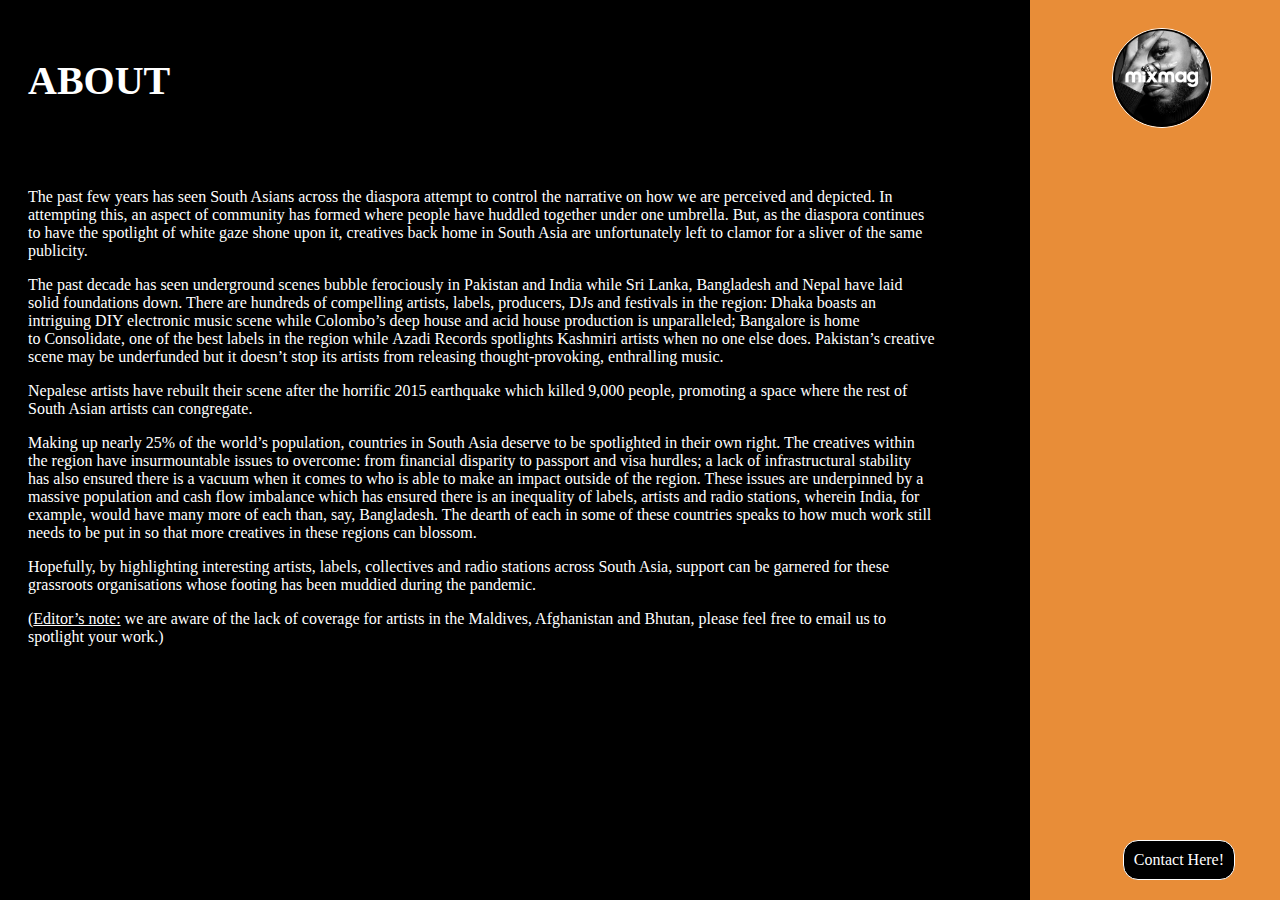
==== about.html @ ae4b510e "Initial commit" ====
<!DOCTYPE html>
<html lang="en">
  <head>

    <meta charset="utf-8" />
    <meta name="viewport" content="width=device-width, initial-scale=1" />
    
    <title>Hello World!</title>
    
    <link rel="stylesheet" href="/style.css" />
    <script src="/script.js" defer></script>
  </head>
  
  <body style="overflow-y: auto;">
    <header class="header">
    <div class="title">
      <h1>ABOUT</h1>
      <div class="sidebar"></div>
      </div>
      <div class="image-container">
      <a href="index.html"><img src="assets/images/mixmag-logo.png" alt="Icon"></a>
    </div>
    </header>
      <div class="aboutcontent">
        <p>
          The past few years has seen South Asians across the diaspora attempt to control the narrative on how we are perceived and depicted. In attempting this, an aspect of community has formed where people have huddled together under one umbrella. But, as the diaspora continues to have the spotlight of white gaze shone upon it, creatives back home in South Asia are unfortunately left to clamor for a sliver of the same publicity.
        </p>
        <p>
          The past decade has seen underground scenes bubble ferociously in Pakistan and India while Sri Lanka, Bangladesh and Nepal have laid solid foundations down. There are hundreds of compelling artists, labels, producers, DJs and festivals in the region: Dhaka boasts an intriguing DIY electronic music scene while Colombo’s deep house and acid house production is unparalleled; Bangalore is home to Consolidate, one of the best labels in the region while Azadi Records spotlights Kashmiri artists when no one else does. Pakistan’s creative scene may be underfunded but it doesn’t stop its artists from releasing thought-provoking, enthralling music.
        </p>
        <p>
          Nepalese artists have rebuilt their scene after the horrific 2015 earthquake which killed 9,000 people, promoting a space where the rest of South Asian artists can congregate.
        </p>
        <p>
          Making up nearly 25% of the world’s population, countries in South Asia deserve to be spotlighted in their own right. The creatives within the region have insurmountable issues to overcome: from financial disparity to passport and visa hurdles; a lack of infrastructural stability has also ensured there is a vacuum when it comes to who is able to make an impact outside of the region. These issues are underpinned by a massive population and cash flow imbalance which has ensured there is an inequality of labels, artists and radio stations, wherein India, for example, would have many more of each than, say, Bangladesh. The dearth of each in some of these countries speaks to how much work still needs to be put in so that more creatives in these regions can blossom.
        </p>
        <p>
          Hopefully, by highlighting interesting artists, labels, collectives and radio stations across South Asia, support can be garnered for these grassroots organisations whose footing has been muddied during the pandemic. 
        </p>
        <p>
          (<u>Editor’s note:</u> we are aware of the lack of coverage for artists in the Maldives, Afghanistan and Bhutan, please feel free to email us to spotlight your work.)
        </p>
      </div>
     <a class="contact" href="https://mixmag.net/page/contact-mixmag">Contact Here!</a>
  </body>
</html>
---- style.css ----
@font-face{
    font-family:prosto-one;
    src: url(https://cdn.glitch.global/f0a947b8-0e14-4652-8917-095915a1b246/ProstoOne-Regular.ttf?v=1711033069167);
  }
  
  body{
    font-family: prosto-one;
    background-color: black;
    color: white;
    height: 100%;
    overflow-y:hidden;
  }
  
  *{
    box-sizing: border-box;
  }
  
  header{
    padding: 20px;
    display: flex;
    justify-content: space-between;
    align-items: center;
  }
  
  .title {
    text-align: left;
  }
  
  .title h1 {
    margin: 0;
    font-size: 40px;
  }
  
  .title h2 {
    margin: 0;
    font-size: 16px;
  }
  
  .image-container {
    text-align: center;
    z-index: 1000;
  }
  
  .image-container img {
    width: 100px;
    height: 100px;
    border-radius: 50%;
    border: 1px solid white;
  }
  
  @keyframes slide {
    0% {
      transform: translateX(0);
    }
    100% {
      transform: translateX(-100%);
    }
  }
  
  .carousel-container {
    display:flex;
    position: relative;
    overflow-x: auto;
    padding: 5% 0;
    white-space: nowrap;
  }
  
  .songboxes {
    display: inline-flex;
    animation: 60s slide infinite linear;
  }
  
  .songboxes:hover{
    animation-play-state: paused;
  }
  
  .songboxes .carousel-item {
    flex: 0 0 auto;
    margin: 0 10px;
    width: 350px;
    height: 450px;
    border-radius: 10%;
    position: relative;
  }
  ::-webkit-scrollbar {
    display: none;
  }
  
  /* artist blocks */
  .enayet{
    background-color: #EB7F96;
  }
  .three-oscillators{
    background-color: #E88D38;
  }
  .nate08{
    background-color: #425C73;
  }
  .babloo-babylon{
    background-color: #60643F;
  }
  .yungraj{
    background-color: #E8323F;
  }
  .eashwar{
    background-color: #CCC084;
  }
  .jwala{
    background-color: #C9C332;
  }
  .ynzn{
    background-color: #020CD6;
  }
  .foeseal{
    background-color: #A6321E;
  }
  .alif{
    background-color: #A3D4E7;
  }
  
  .carousel-item a{
    font-size: 40px;
  }
  .about{
    position: absolute;
    left: 50%;
    right: 50%;
  }
  
  .about a{
    text-decoration: none;
    position: fixed;
    bottom: 20px;
    border: 1px solid white;
    background-color: black;
    color: white;
    font-size: 16px;
    padding: 10px 20px;
    border-radius: 20px;
  }
  
  .about a:hover {
    background-color: #C55B19;
    border: 1px solid white;
  }
  
  .aboutcontent{
    padding: 20px;
  }
  
  /* about page specific styles */
  @media only screen and (min-width: 600px) {
    .aboutcontent{
    width: 100%;
    padding: 20px;
    } 
  }
  
  @media only screen and (min-width: 768px){
    .aboutcontent{
    width: 90%;
    padding: 20px;
    } 
  }
  
  @media only screen and (min-width: 1200px){
    .aboutcontent{
    width: 75%;
    padding: 20px;
    } 
  }
  
  .contact{
    text-decoration: none;
    color: white;
    background-color: black;
    padding: 10px;
    border-radius: 15px;
    border: 1px solid white;
  }
  
  /* sidebar styles */
  @media only screen and (min-width: 1200px){
   .sidebar {
    position: fixed;
    top: 0;
    right: 0;
    bottom: 0;
    width: 250px;
    background-color: #E88D38;
   }
  .image-container {
      padding-right: 40px;
  }
  .contact{
    position: fixed;
    right: 45px;
    bottom: 20px;
  } 
  }
  
  @media only screen and (max-width: 1199px){
   .sidebar {
    position: fixed;
    top: 0;
    right: 0;
    bottom: 0;
    width: 100px;
    background-color: #E88D38;
   }
  .image-container {
      padding-right: 25px;
  }
  .contact{
    position: relative;
    top: 10px;
    left: 20px;
    bottom: 20px;
  } 
  }
  
  @media only screen and (max-width: 768px){
   .sidebar {
    position: fixed;
    top: 0;
    right: 0;
    bottom: 0;
    width: 20px;
    background-color: #E88D38;
   }
  .contact{
    position: relative;
    left: 20px;
    bottom: 20px;
  } 
  }
  
  @media only screen and (max-width: 602px){
   .sidebar {
    position: fixed;
    top: 0;
    right: 0;
    bottom: 0;
    width: 0px;
   }
  .contact{
    position: relative;
    left: 20px;
    bottom: 20px;
  } 
  }
  
  .embedded-song{
    position: absolute;
    top: 45%;
    left: 50%;
    margin: -150px 0 0 -150px;
  }
  
  .embedded-song-even{
    position: absolute;
    top: 60%;
    left: 50%;
    margin: -150px 0 0 -150px;
  }
  
  /* card sytyle*/
  .card.animate .content{
    transform: rotateY(180deg);
  }
  
  .box,
  .front,
  .back{
    width:350px;
    height: 450px;
  }
  .content{
    transition: 0.8s;
    transform-style: preserve-3d;
    position: relative;
  }
  
  .front,
  .back{
    backface-visibility: hidden;
    position: absolute;
    top: 0;
    left:0;
  }
  .front{
    z-index: 2;
    transform: rotateY(0);
  }
  .back{
    display: flex;
    justify-content: center;
    align-items: center;
    text-align: center;
    padding: 10px;
    transform: rotateY(180deg);
    background-color: #EB7F96;
  }
  
  .back-content{
     border: 1px solid white;
  }
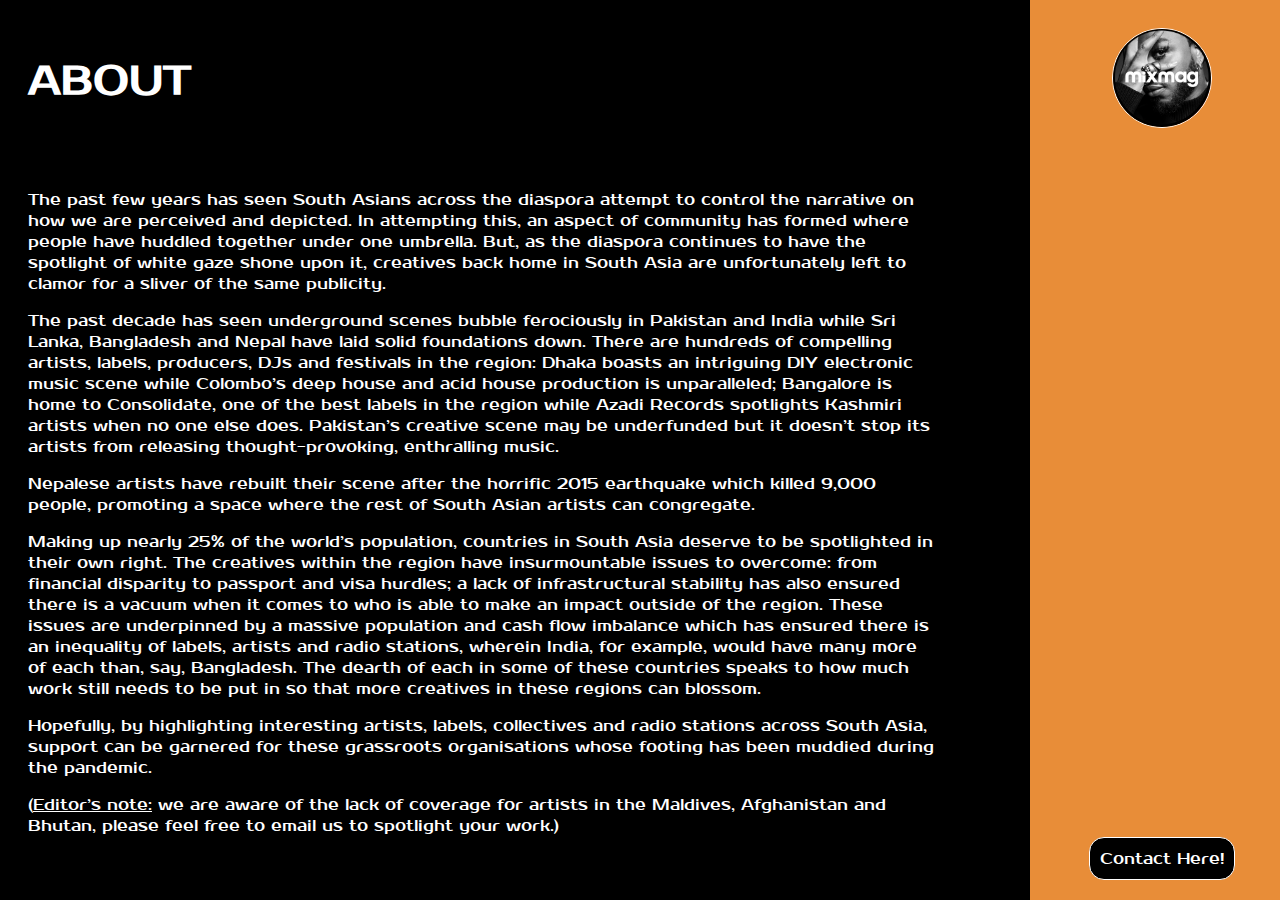
==== commit c2a46891: "connections fixed" ====
--- a/about.html
+++ b/about.html
@@ -7,8 +7,7 @@
     
     <title>Hello World!</title>
     
-    <link rel="stylesheet" href="/style.css" />
-    <script src="/script.js" defer></script>
+    <link rel="stylesheet" href="style.css" />
   </head>
   
   <body style="overflow-y: auto;">
@@ -42,5 +41,7 @@
         </p>
       </div>
      <a class="contact" href="https://mixmag.net/page/contact-mixmag">Contact Here!</a>
-  </body>
+  
+     <script src="script.js" defer></script>
+    </body>
 </html>--- a/style.css
+++ b/style.css
@@ -1,6 +1,6 @@
 @font-face{
     font-family:prosto-one;
-    src: url(https://cdn.glitch.global/f0a947b8-0e14-4652-8917-095915a1b246/ProstoOne-Regular.ttf?v=1711033069167);
+    src: url(assets/fonts/ProstoOne-Regular.ttf);
   }
   
   body{
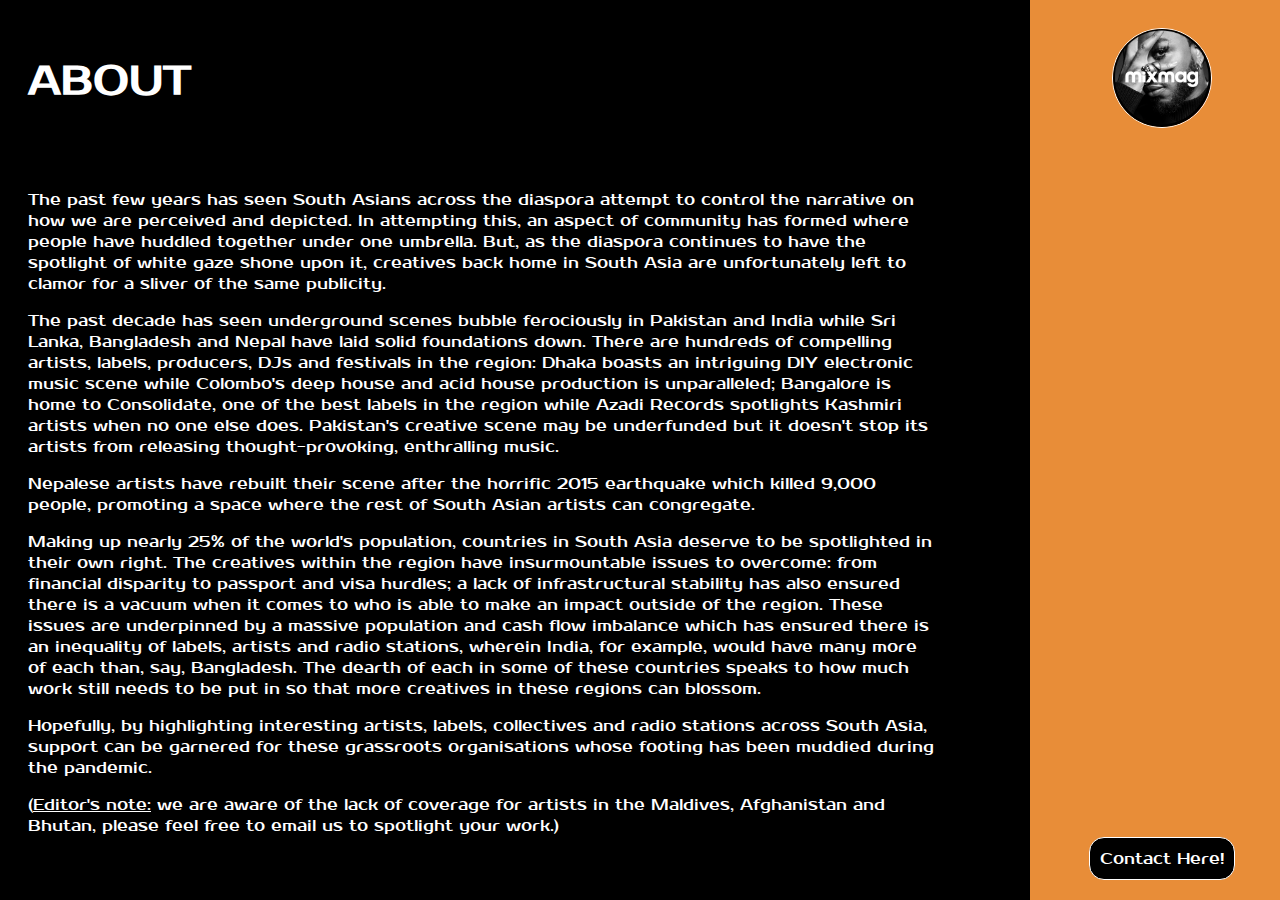
==== commit 8625b1c9: "text content edits" ====
--- a/about.html
+++ b/about.html
@@ -22,22 +22,22 @@
     </header>
       <div class="aboutcontent">
         <p>
-          The past few years has seen South Asians across the diaspora attempt to control the narrative on how we are perceived and depicted. In attempting this, an aspect of community has formed where people have huddled together under one umbrella. But, as the diaspora continues to have the spotlight of white gaze shone upon it, creatives back home in South Asia are unfortunately left to clamor for a sliver of the same publicity.
+          The past few years has seen South Asians across the diaspora attempt to control the narrative on how we are perceived and depicted. In attempting this, an aspect of community has formed where people have huddled together under one umbrella. But, as the diaspora continues to have the spotlight of white gaze shone upon it, creatives back home in South Asia are unfortunately left to clamor for a sliver of the same publicity.
         </p>
         <p>
-          The past decade has seen underground scenes bubble ferociously in Pakistan and India while Sri Lanka, Bangladesh and Nepal have laid solid foundations down. There are hundreds of compelling artists, labels, producers, DJs and festivals in the region: Dhaka boasts an intriguing DIY electronic music scene while Colombo’s deep house and acid house production is unparalleled; Bangalore is home to Consolidate, one of the best labels in the region while Azadi Records spotlights Kashmiri artists when no one else does. Pakistan’s creative scene may be underfunded but it doesn’t stop its artists from releasing thought-provoking, enthralling music.
+          The past decade has seen underground scenes bubble ferociously in Pakistan and India while Sri Lanka, Bangladesh and Nepal have laid solid foundations down. There are hundreds of compelling artists, labels, producers, DJs and festivals in the region: Dhaka boasts an intriguing DIY electronic music scene while Colombo's deep house and acid house production is unparalleled; Bangalore is home to Consolidate, one of the best labels in the region while Azadi Records spotlights Kashmiri artists when no one else does. Pakistan's creative scene may be underfunded but it doesn't stop its artists from releasing thought-provoking, enthralling music.
         </p>
         <p>
-          Nepalese artists have rebuilt their scene after the horrific 2015 earthquake which killed 9,000 people, promoting a space where the rest of South Asian artists can congregate.
+          Nepalese artists have rebuilt their scene after the horrific 2015 earthquake which killed 9,000 people, promoting a space where the rest of South Asian artists can congregate.
         </p>
         <p>
-          Making up nearly 25% of the world’s population, countries in South Asia deserve to be spotlighted in their own right. The creatives within the region have insurmountable issues to overcome: from financial disparity to passport and visa hurdles; a lack of infrastructural stability has also ensured there is a vacuum when it comes to who is able to make an impact outside of the region. These issues are underpinned by a massive population and cash flow imbalance which has ensured there is an inequality of labels, artists and radio stations, wherein India, for example, would have many more of each than, say, Bangladesh. The dearth of each in some of these countries speaks to how much work still needs to be put in so that more creatives in these regions can blossom.
+          Making up nearly 25% of the world's population, countries in South Asia deserve to be spotlighted in their own right. The creatives within the region have insurmountable issues to overcome: from financial disparity to passport and visa hurdles; a lack of infrastructural stability has also ensured there is a vacuum when it comes to who is able to make an impact outside of the region. These issues are underpinned by a massive population and cash flow imbalance which has ensured there is an inequality of labels, artists and radio stations, wherein India, for example, would have many more of each than, say, Bangladesh. The dearth of each in some of these countries speaks to how much work still needs to be put in so that more creatives in these regions can blossom.
         </p>
         <p>
           Hopefully, by highlighting interesting artists, labels, collectives and radio stations across South Asia, support can be garnered for these grassroots organisations whose footing has been muddied during the pandemic. 
         </p>
         <p>
-          (<u>Editor’s note:</u> we are aware of the lack of coverage for artists in the Maldives, Afghanistan and Bhutan, please feel free to email us to spotlight your work.)
+          (<u>Editor's note:</u> we are aware of the lack of coverage for artists in the Maldives, Afghanistan and Bhutan, please feel free to email us to spotlight your work.)
         </p>
       </div>
      <a class="contact" href="https://mixmag.net/page/contact-mixmag">Contact Here!</a>
